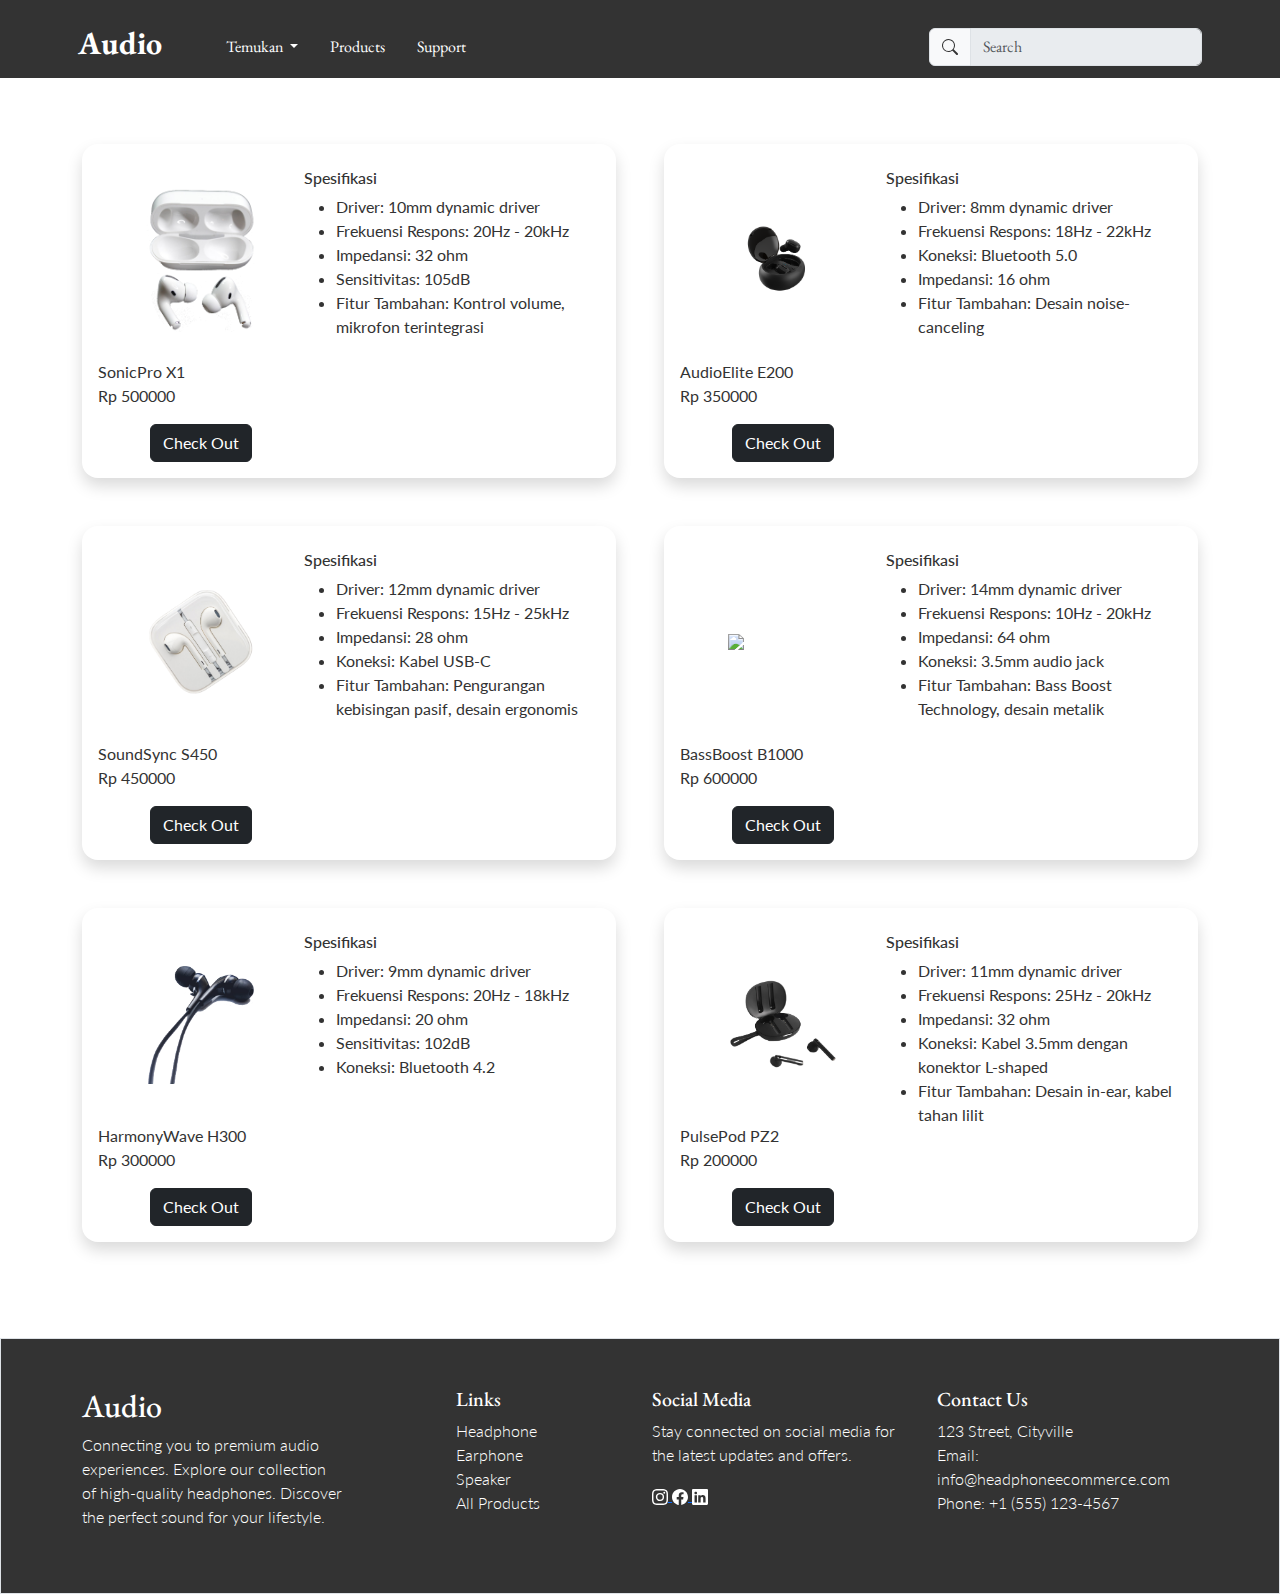
==== html/earbuds.html @ 2b63e32b "ecommerce audio ver-1" ====
<!doctype html>
<html lang="en">

<head>
  <meta charset="utf-8">
  <meta name="viewport" content="width=device-width, initial-scale=1">
  <title>Products</title>
  <link href="https://cdn.jsdelivr.net/npm/bootstrap@5.3.2/dist/css/bootstrap.min.css" rel="stylesheet">
  <link rel="stylesheet" href="../style/style.css">
</head>

<body>
  <section class="Navbarnav">
    <div class="container p-2 pt-4">
      <nav class="d-flex justify-content-between">
        <div class="d-flex align-items-center">
          <h2><a href="../index.html" class="navbar-brand fw-bold " id="title">Audio</a></h2>
          <div class="navbar-collapse d-sm-none d-none d-lg-block">
            <ul class="d-flex flex-row navbar-nav mx-5 item-nav align-items-center">
              <li class="nav-item mx-3">
                <a class="text-decoration-none dropdown-toggle" href="#" role="button" data-bs-toggle="dropdown"
                  aria-expanded="false">
                  Temukan
                </a>
                <ul class="dropdown-menu">
                  <li><a class="dropdown-item text-black" href="/html/headphones.html">Headphone</a></li>
                  <li><a class="dropdown-item text-black" href="/html/earbuds.html">Earbuds</a></li>
                  <li><a class="dropdown-item text-black" href="/html/speaker.html">Speaker</a></li>
                </ul>
              </li>
              <li class="nav-item mx-3"><a href="products.html" class="text-decoration-none">Products</a></li>
              <li class="nav-item mx-3"><a href="#" class="text-decoration-none">Support</a></li>
            </ul>
          </div>
        </div>
        <div class="d-flex align-items-center">
          <div class="d-none d-sm-none d-lg-block">
            <div class="input-group flex-nowrap ">
              <span class="input-group-text" id="addon-wrapping">
                <svg xmlns="http://www.w3.org/2000/svg" width="16" height="16" fill="currentColor" class="bi bi-search"
                  viewBox="0 0 16 16">
                  <path
                    d="M11.742 10.344a6.5 6.5 0 1 0-1.397 1.398h-.001q.044.06.098.115l3.85 3.85a1 1 0 0 0 1.415-1.414l-3.85-3.85a1 1 0 0 0-.115-.1zM12 6.5a5.5 5.5 0 1 1-11 0 5.5 5.5 0 0 1 11 0" />
                </svg>
              </span>
              <input type="text" class="form-control" placeholder="Search" aria-label="Username"
                aria-describedby="addon-wrapping" disabled>
            </div>
          </div>
          <div class="d-lg-none d-sm-block" data-bs-toggle="offcanvas" data-bs-target="#offcanvasRight"
            aria-controls="offcanvasRight">
            <svg xmlns="http://www.w3.org/2000/svg" width="16" height="16" fill="white" class="bi bi-list"
              viewBox="0 0 16 16">
              <path fill-rule="evenodd"
                d="M2.5 12a.5.5 0 0 1 .5-.5h10a.5.5 0 0 1 0 1H3a.5.5 0 0 1-.5-.5m0-4a.5.5 0 0 1 .5-.5h10a.5.5 0 0 1 0 1H3a.5.5 0 0 1-.5-.5m0-4a.5.5 0 0 1 .5-.5h10a.5.5 0 0 1 0 1H3a.5.5 0 0 1-.5-.5" />
            </svg>
          </div>
        </div>
      </nav>
    </div>
  </section>

  <!-- canvas -->
  <div class="offcanvas offcanvas-end pt-5" tabindex="-1" id="offcanvasRight" aria-labelledby="offcanvasRightLabel">
    <div class="offcanvas-header pt-5 d-grid justify-content-end">
      <button type="button" class="btn-close" data-bs-dismiss="offcanvas" aria-label="Close"></button>
    </div>
    <div class="offcanvas-body">
      <ul class="d-flex flex-row navbar-nav mx-5 item-navbar align-items-center">
        <li class="nav-item mx-3">
          <a class="nav-link dropdown-toggle" href="#" role="button" data-bs-toggle="dropdown" aria-expanded="false">
            Temukan
          </a>
          <ul class="dropdown-menu">
            <li><a class="dropdown-item" href="headphones.html">Headphone</a></li>
            <li><a class="dropdown-item" href="#">Earbuds</a></li>
            <li><a class="dropdown-item" href="speaker.html">Speaker</a></li>
          </ul>
        </li>
        <li class="nav-item mx-3"><a href="products.html" class="text-decoration-none">Products</a></li>
        <li class="nav-item mx-3"><a href="#" class="text-decoration-none">Support</a></li>
      </ul>
    </div>
  </div>
  
  <div class="pt-5"></div>
  <div class="pt-5"></div>
  <div class="pt-5"></div>
  <section class="container">
    <div class="gap-5 earbuds-spesifik">
    </div>
  </section>

    <!-- footer -->
    <div class="pt-5"></div>
    <div class="pt-5"></div>
    <footer class="footer border gap-3 text-white d-flex align-items-center p-5 ">
      <div class="container">
        <div class="row">
          <div class="col">
            <h2>Audio</h2>
            <p>Connecting you to premium audio experiences.
              Explore our collection of high-quality headphones.
              Discover the perfect sound for your lifestyle.
            </p>
          </div>
          <div class="col d-flex align-items-center flex-column">
            <div>
              <h5>Links</h5>
              <ul class="navbar-nav">
                <li><a href="/html/headphones.html" class="text-decoration-none">Headphone</a></li>
                <li><a href="/html/earbuds.html" class="text-decoration-none">Earphone</a></li>
                <li><a href="/html/speaker.html" class="text-decoration-none">Speaker</a></li>
                <li><a href="/html/products.html" class="text-decoration-none">All Products</a></li>
              </ul>
            </div>
          </div>
          <div class="col">
            <h5>Social Media</h5>
            <p>Stay connected on social media for the latest updates and offers.</p>
            <a href="#">
              <svg xmlns="http://www.w3.org/2000/svg" width="16" height="16" fill="currentColor" class="bi bi-instagram"
                viewBox="0 0 16 16">
                <path
                  d="M8 0C5.829 0 5.556.01 4.703.048 3.85.088 3.269.222 2.76.42a3.9 3.9 0 0 0-1.417.923A3.9 3.9 0 0 0 .42 2.76C.222 3.268.087 3.85.048 4.7.01 5.555 0 5.827 0 8.001c0 2.172.01 2.444.048 3.297.04.852.174 1.433.372 1.942.205.526.478.972.923 1.417.444.445.89.719 1.416.923.51.198 1.09.333 1.942.372C5.555 15.99 5.827 16 8 16s2.444-.01 3.298-.048c.851-.04 1.434-.174 1.943-.372a3.9 3.9 0 0 0 1.416-.923c.445-.445.718-.891.923-1.417.197-.509.332-1.09.372-1.942C15.99 10.445 16 10.173 16 8s-.01-2.445-.048-3.299c-.04-.851-.175-1.433-.372-1.941a3.9 3.9 0 0 0-.923-1.417A3.9 3.9 0 0 0 13.24.42c-.51-.198-1.092-.333-1.943-.372C10.443.01 10.172 0 7.998 0zm-.717 1.442h.718c2.136 0 2.389.007 3.232.046.78.035 1.204.166 1.486.275.373.145.64.319.92.599s.453.546.598.92c.11.281.24.705.275 1.485.039.843.047 1.096.047 3.231s-.008 2.389-.047 3.232c-.035.78-.166 1.203-.275 1.485a2.5 2.5 0 0 1-.599.919c-.28.28-.546.453-.92.598-.28.11-.704.24-1.485.276-.843.038-1.096.047-3.232.047s-2.39-.009-3.233-.047c-.78-.036-1.203-.166-1.485-.276a2.5 2.5 0 0 1-.92-.598 2.5 2.5 0 0 1-.6-.92c-.109-.281-.24-.705-.275-1.485-.038-.843-.046-1.096-.046-3.233s.008-2.388.046-3.231c.036-.78.166-1.204.276-1.486.145-.373.319-.64.599-.92s.546-.453.92-.598c.282-.11.705-.24 1.485-.276.738-.034 1.024-.044 2.515-.045zm4.988 1.328a.96.96 0 1 0 0 1.92.96.96 0 0 0 0-1.92m-4.27 1.122a4.109 4.109 0 1 0 0 8.217 4.109 4.109 0 0 0 0-8.217m0 1.441a2.667 2.667 0 1 1 0 5.334 2.667 2.667 0 0 1 0-5.334" />
              </svg>
            </a>
            <a href="#">
              <svg xmlns="http://www.w3.org/2000/svg" width="16" height="16" fill="currentColor" class="bi bi-facebook"
                viewBox="0 0 16 16">
                <path
                  d="M16 8.049c0-4.446-3.582-8.05-8-8.05C3.58 0-.002 3.603-.002 8.05c0 4.017 2.926 7.347 6.75 7.951v-5.625h-2.03V8.05H6.75V6.275c0-2.017 1.195-3.131 3.022-3.131.876 0 1.791.157 1.791.157v1.98h-1.009c-.993 0-1.303.621-1.303 1.258v1.51h2.218l-.354 2.326H9.25V16c3.824-.604 6.75-3.934 6.75-7.951" />
              </svg>
            </a>
            <a href="#">
              <svg xmlns="http://www.w3.org/2000/svg" width="16" height="16" fill="currentColor" class="bi bi-linkedin"
                viewBox="0 0 16 16">
                <path
                  d="M0 1.146C0 .513.526 0 1.175 0h13.65C15.474 0 16 .513 16 1.146v13.708c0 .633-.526 1.146-1.175 1.146H1.175C.526 16 0 15.487 0 14.854zm4.943 12.248V6.169H2.542v7.225zm-1.2-8.212c.837 0 1.358-.554 1.358-1.248-.015-.709-.52-1.248-1.342-1.248S2.4 3.226 2.4 3.934c0 .694.521 1.248 1.327 1.248zm4.908 8.212V9.359c0-.216.016-.432.08-.586.173-.431.568-.878 1.232-.878.869 0 1.216.662 1.216 1.634v3.865h2.401V9.25c0-2.22-1.184-3.252-2.764-3.252-1.274 0-1.845.7-2.165 1.193v.025h-.016l.016-.025V6.169h-2.4c.03.678 0 7.225 0 7.225z" />
              </svg>
            </a>
          </div>
          <div class="col">
            <h5>Contact Us</h5>
            <p>123 Street, Cityville <br> Email: info@headphoneecommerce.com <br> Phone: +1 (555) 123-4567</p>
          </div>
        </div>
      </div>
    </footer>
  <script src="https://cdn.jsdelivr.net/npm/bootstrap@5.3.2/dist/js/bootstrap.bundle.min.js"></script>
  <script src="../js/temukan.js"></script>
  <script src="../js/app.js"></script>
</body>
<div class="row"></div>

</html>
---- style/style.css ----
@import url("https://fonts.googleapis.com/css2?family=EB+Garamond:ital,wght@0,400..800;1,400..800&family=Lato:ital,wght@0,100;0,300;0,400;0,700;0,900;1,100;1,300;1,400;1,700;1,900&display=swap");

:root {
  --bg-headphone-black: #f4f4f3;
  --bg-headphone-green: #e0e5df;
  --bg-headphone-purple: #f6dced;
  --main-bg: #f7f7f7;
  --text: #333333;

  --bg-dot-black: #565656;
  --bg-dot-green: #687450;
  --bg-dot-purple: #955188;
}

* {
  color: var(--text);
  scroll-behavior: smooth;
}

body {
  font-family: "Lato", sans-serif;
}

.bg-main {
  z-index: 1;
}

nav,
.title-product h2 {
  font-family: "EB Garamond", serif;
}

.bagian-nav,
.Navbarnav {
  position: fixed;
  left: 0;
  right: 0;
  top: 0;
  z-index: 99999999;
}
span q {
  font-size: 100px;
}

#navbar.scrolled,
#itemNav li a.item,
#title-brand.title,
.Navbarnav {
  background-color: var(--text);
  color: white;
}

#title,
.item-nav li a {
  color: white;
}

.item-navbar li a {
  color: black;
}

.content {
  height: 100vh;
  position: relative;
  overflow: hidden;
  font-family: "EB Garamond", serif;
}

.content-teks h1 {
  font-size: 4rem;
  font-family: "EB Garamond", serif;
}
.content-teks p {
  text-align: justify;
}

.main-title {
  font-size: 60px;
}

.line-dot {
  z-index: 1;
  right: 130px;
  top: 90px;
}

.dot-bg {
  top: -100px;
  right: -135px;
  z-index: -1;
  max-width: 100%;
  max-height: 100%;
  width: 535px;
  height: 550px;
  background-color: var(--bg-dot-black);
  transition: all 0.5s ease-in-out;
}

.dot-bg-sec {
  bottom: -100px;
  left: -30px;
  z-index: -1;
  max-width: 100%;
  max-height: 100%;
  width: 235px;
  height: 250px;
  background-color: var(--bg-dot-black);
  transition: all 0.5s ease-in-out;
}

.headphone-black {
  max-width: 70%;
  width: 100%;
  transform: rotate(-300deg);
}

.headphone-thumb {
  max-width: 60px;
  width: 100%;
  margin: 0 10px;
  cursor: pointer;
}

.headphone-thumb:hover {
  transform: translateY(-13px);
  transition: all 0.3s ease-in;
}

/* Temukan */
.find-product {
  padding-top: 50px;
}

.find-headphone svg path:hover {
  max-width: 100%;
  fill: var(--bg-dot-black);
}

/* ================ PRODUCTS ========== */
.products,
.earphones,
.speakers {
  justify-content: center;
  display: grid;
  row-gap: 30px;
  grid-template-columns: repeat(auto-fit, minmax(200px, 250px));
}

.product {
  background-color: var(--bg-headphone-black);
  width: 210px;
  max-width: 100%;
  height: 300px;
  display: flex;
  flex-direction: column;
  justify-content: center;
}

.card-product {
  border-radius: 30px;
  background: #e0e0e0;
  box-shadow: 15px 15px 30px #bebebe, -15px -15px 30px #ffffff;
}

/* content */
.polygon {
  position: absolute;
  z-index: -1;
  max-width: 100%;
  max-height: 100%;
  border-radius: 250px;
  width: 60rem;
  height: 80vh;
  left: -400px;
  background-color: var(--bg-headphone-purple);
}
.img-headphone img {
  width: 23rem;
  transform: rotate(-12deg);
}

/* temukan */
.earbuds-spesifik,
.headphone-spesifik,
.speaker-spesifik {
  width: 100%;
  display: grid;
  grid-template-columns: repeat(auto-fit, minmax(500px, 3fr));
}

/* testimoni */
.testimoni {
  width: 22rem;
  height: 100%;
}
.testimoni-main h1 {
  font-family: "EB Garamond", serif;
}
/* footer */
.footer, .footer h5, .footer h2 {
  background: var(--text);
  font-family: "EB Garamond", serif;
}
.offcanvas {
  padding-top: 300px;
}
.footer div, .footer p, .footer ul li a, .footer svg path{
  color: white;
  font-weight: 300;
  font-family: 'Lato', sans-serif;
}
@media (max-width: 600px) {
  .row-spesifik {
    width: 100%;
    display: flex;
    flex-wrap: wrap;
  }
}
@media (max-width: 800px) {
  .img-headphone img {
    width: 200px;
  }
  .polygon {
    width: 40rem;
    height: 35vh;
  }
}
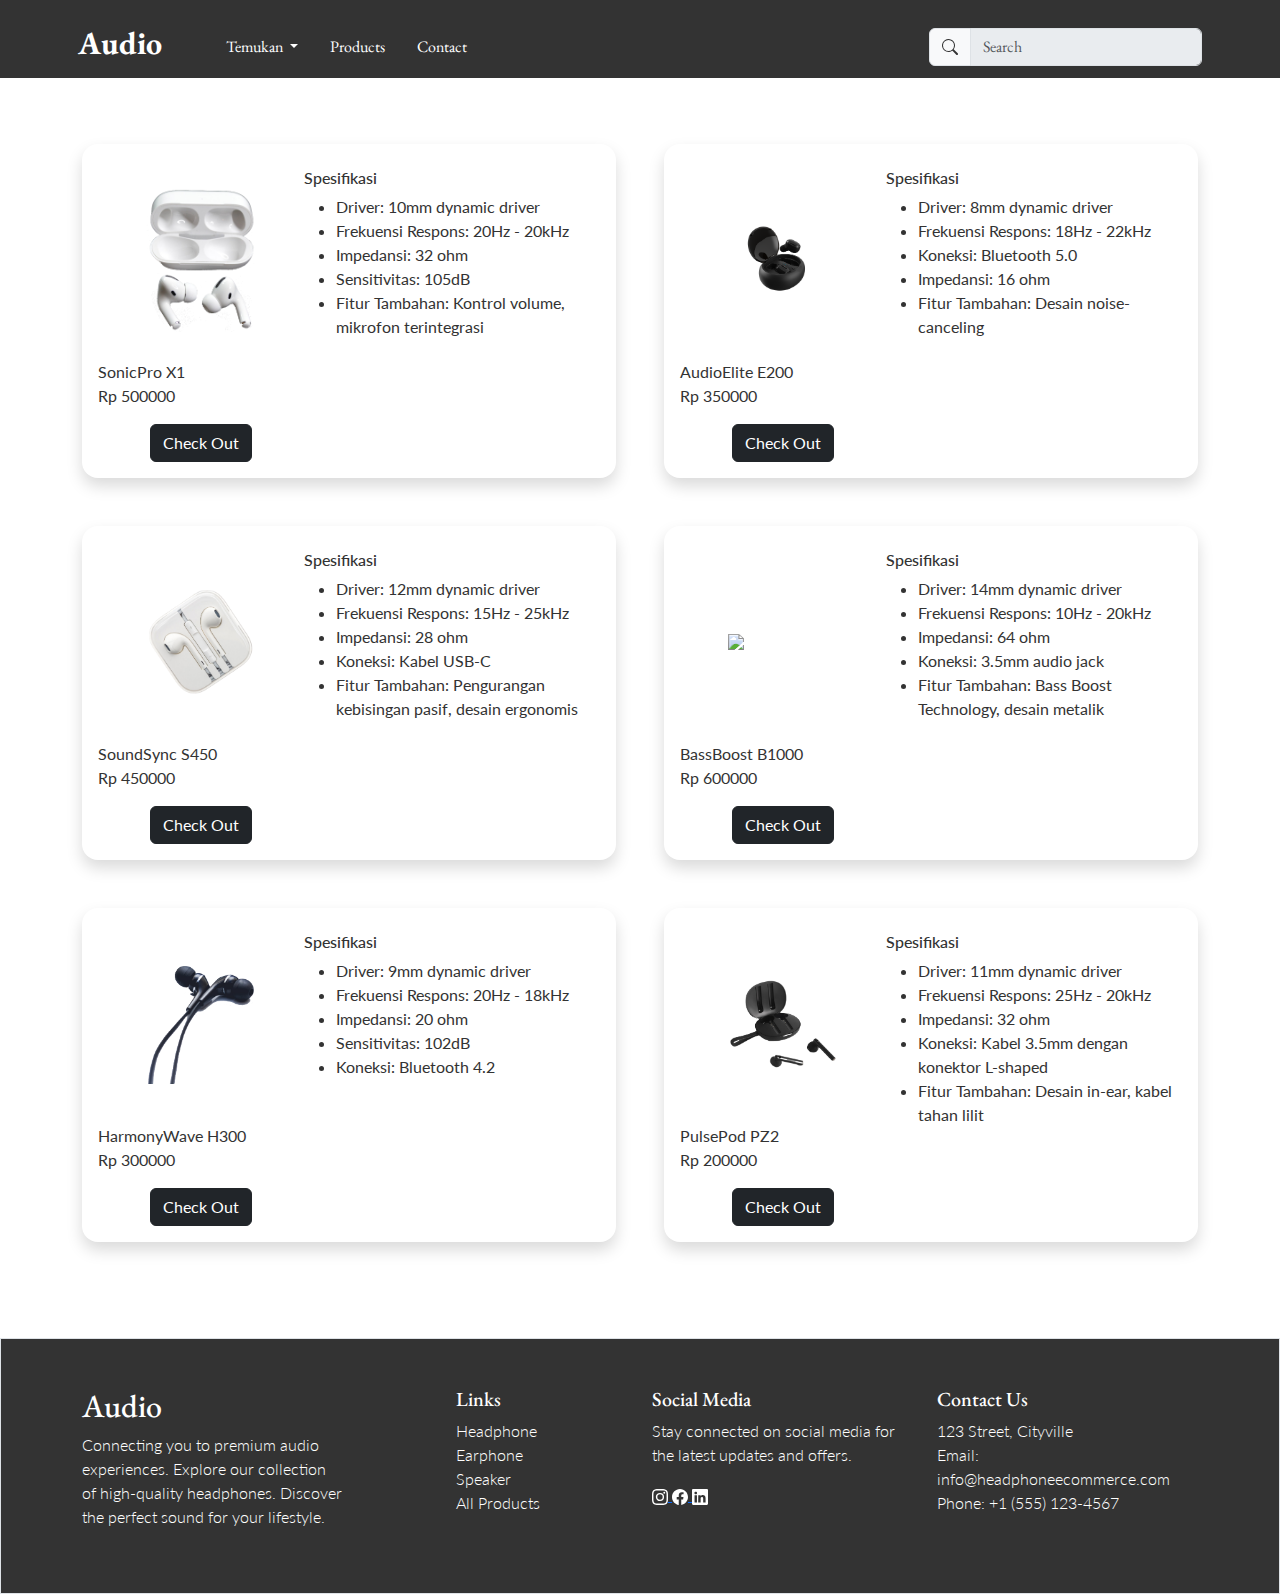
==== commit b490243b: "ecommerce audio ver-3" ====
--- a/html/earbuds.html
+++ b/html/earbuds.html
@@ -23,13 +23,13 @@
                   Temukan
                 </a>
                 <ul class="dropdown-menu">
-                  <li><a class="dropdown-item text-black" href="/html/headphones.html">Headphone</a></li>
-                  <li><a class="dropdown-item text-black" href="/html/earbuds.html">Earbuds</a></li>
-                  <li><a class="dropdown-item text-black" href="/html/speaker.html">Speaker</a></li>
+                  <li><a class="dropdown-item text-black" href="headphones.html">Headphone</a></li>
+                  <li><a class="dropdown-item text-black" href="#">Earbuds</a></li>
+                  <li><a class="dropdown-item text-black" href="speaker.html">Speaker</a></li>
                 </ul>
               </li>
               <li class="nav-item mx-3"><a href="products.html" class="text-decoration-none">Products</a></li>
-              <li class="nav-item mx-3"><a href="#" class="text-decoration-none">Support</a></li>
+              <li class="nav-item mx-3"><a href="../index.html" class="text-decoration-none">Contact</a></li>
             </ul>
           </div>
         </div>
@@ -78,7 +78,7 @@
           </ul>
         </li>
         <li class="nav-item mx-3"><a href="products.html" class="text-decoration-none">Products</a></li>
-        <li class="nav-item mx-3"><a href="#" class="text-decoration-none">Support</a></li>
+        <li class="nav-item mx-3"><a href="../index.html" class="text-decoration-none">Contact</a></li>
       </ul>
     </div>
   </div>
@@ -108,10 +108,10 @@
             <div>
               <h5>Links</h5>
               <ul class="navbar-nav">
-                <li><a href="/html/headphones.html" class="text-decoration-none">Headphone</a></li>
-                <li><a href="/html/earbuds.html" class="text-decoration-none">Earphone</a></li>
-                <li><a href="/html/speaker.html" class="text-decoration-none">Speaker</a></li>
-                <li><a href="/html/products.html" class="text-decoration-none">All Products</a></li>
+                <li><a href="headphones.html" class="text-decoration-none">Headphone</a></li>
+                <li><a href="#" class="text-decoration-none">Earphone</a></li>
+                <li><a href="speaker.html" class="text-decoration-none">Speaker</a></li>
+                <li><a href="products.html" class="text-decoration-none">All Products</a></li>
               </ul>
             </div>
           </div>
